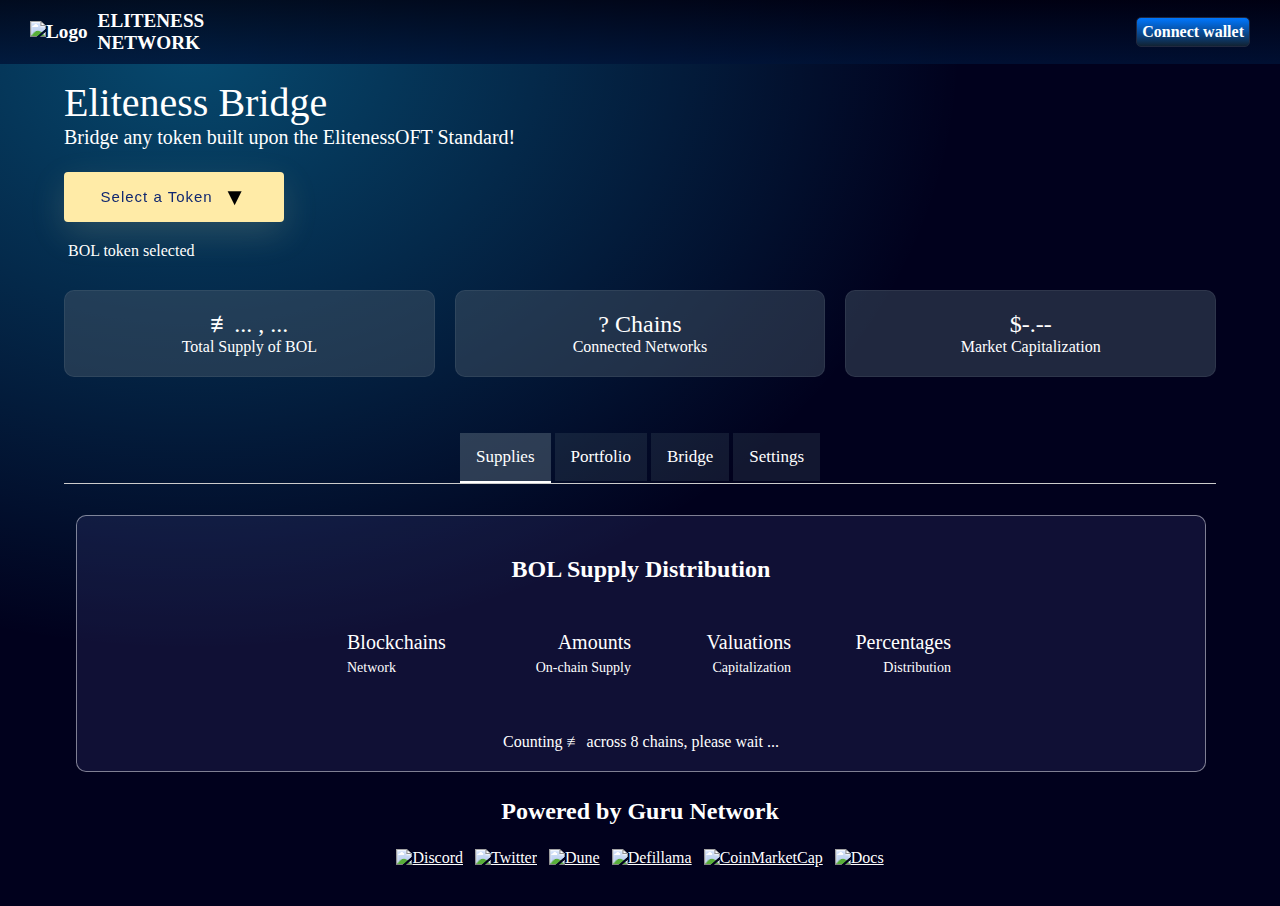
==== docs/bol.html @ 093d6b9d "add bera n frens" ====
<!doctype html>
<html lang="en">
<head>
    <meta charset="UTF-8">
    <meta name="viewport" content="width=device-width, initial-scale=1">
	<title>Bridge BOL - Cross-chain Eliteness Network Token Bridge & Analytics</title>
	<meta name="description" content="Turbocharge your DeFi experience by tapping into the Earnings Flywheel with Guru Network DAO! - Eliteness.Network">
	<meta name="keywords" content="Guru Network, Decentralized Finance, Fantom, ELITE, 1337, defi, farming, FTM1337">
    <link rel="shortcut icon" href="https://ftm.guru/icons/eliteness.png">
    <link rel="stylesheet" href="index.css"/>
    <link rel="stylesheet" href="assets/dropdown.css"/>
</head>
<body>

    <div id="note" class="overlay">
        <div class="popup">
            <a class="close" href="#">&times;</a>
            <div class="content" id="content1">
                Welcome!
            </div>
        </div>
    </div>

    <div class="topnav">
        <div class="topnav-left">
            <a href="https://eliteness.network/elma">
                <img src="https://ftm.guru/icons/eliteness.png" alt="Logo" height="48px">
            </a>
            <a href="https://eliteness.network">ELITENESS<br>NETWORK</a>
        </div>
        <div class="topnav-right">
            <p id="p_cw">
                <span id="cw" onclick="cw()"><button id="cw_og" class="submit equal-gradient">Connect wallet</button></span>
            </p>
        </div>
    </div>

    <div id="main-area">
        <div class="headline">
            <div class="headline-keyword">Eliteness Bridge</div>
			<div>Bridge any token built upon the ElitenessOFT Standard!</div>
			<br>
			<div style="display:grid;grid-template-columns:auto auto; display:none">
				<img src="back.svg" style="width: 32px;">
				<div id="headline-props" style="text-align: right;font-family: bold;">ELMA Pool</div>
			</div>


  			<div class="divdropdown">
	  			<input class="dropdown" type="checkbox" id="dropdown" name="dropdown"/>
	  			<label class="for-dropdown" for="dropdown">Select a Token<span class="uil uil-arrow-down"></span></label>

  				<div class="section-dropdown">
  					<div class="dropdown-lvl-1">
  						<a href="./elite">ELITE<span class="uil uil-arrow-right"></span></a>
					</div>

					<!--<div class="dropdown-lvl-1">
	  					<input class="dropdown-sub" type="checkbox" id="dropdown-sub" name="dropdown-sub"/>
		  				<a>
		  					<label class="for-dropdown-sub" for="dropdown-sub" style="width: 100%;">MCLB</label>
			  				<span class="uil uil-arrow-down"></span>
		  				</a>
	  					<div class="section-dropdown-sub">
	  						<a href="./mclb">New MCLB<span class="uil uil-arrow-right"></span></a>
	  						<a href="#">Old MCLB<span class="uil uil-arrow-right"></span></a>
	  					</div>
					</div>-->

					<div class="dropdown-lvl-1">
  						<a href="./mclb">MCLB<span class="uil uil-arrow-right"></span></a>
					</div>

					<div class="dropdown-lvl-1">
  						<a href="./bol">BOL<span class="uil uil-arrow-right"></span></a>
					</div>

					<div class="dropdown-lvl-1">
  						<a href="./fiery">FIERY<span class="uil uil-arrow-right"></span></a>
					</div>

					<div class="dropdown-lvl-1">
  						<a href="./fmulti">fMULTI<span class="uil uil-arrow-right"></span></a>
					</div>

  				</div>
  			</div>


        </div>
        <div class="page-heading">
            <img src="https://cdn.jsdelivr.net/gh/unified-defi/equalizer-tokens@latest/sonic/tokens/128x128/0x38628cb4cc74cbdfb6ddd877b17c1f60fcae7c2c.png" alt="">
            BOL token selected
        </div>

        <div class="topstats">
            <div class="topstat">
                <div id="topstats-totsup"><b>≢</b>... , ...</div>
                <div>Total Supply of BOL </div>
            </div>
            <div class="topstat">
                <div id="topstats-chaincount">? Chains</div>
                <div>Connected Networks</div>
            </div>
            <div class="topstat">
                <div id="topstats-fdv">$-.--</div>
                <div>Market Capitalization</div>
            </div>
        </div>

		<br><br>

        <!-- Tab Navigation -->
        <div class="tab">
            <button class="tablinks" onclick="openTab(event, 'Supplies')" id="tablinks_Supplies">Supplies</button>
            <button class="tablinks" onclick="openTab(event, 'Portfolio')" id="tablinks_Portfolio">Portfolio</button>
            <button class="tablinks" onclick="openTab(event, 'Bridge')" id="tablinks_Bridge">Bridge</button>
            <button class="tablinks" onclick="openTab(event, 'Settings')" id="tablinks_Settings">Settings</button>
        </div>


        <!-- Tab content -->
        <div id="Supplies" class="tabcontent">
            <div class="c2a c2a90" align="center" style="margin:auto">
                <h2>BOL Supply Distribution</h2>
                <br>
        		<div class="c2a90-table" id="supplies-table" align="center" style="display:grid;">
        			<div style="font-family:italic">Counting ≢ across 10 chains, please wait ...</div>
        		</div>
            </div>
        </div>

        <!-- Tab content -->
        <div id="Portfolio" class="tabcontent">
            <div class="c2a c2a90" align="center" style="margin:auto">
				<h2>Your BOL Portfolio</h2>
                <br>
        		<div class="c2a90-table" id="portfolio-table" align="center" style="display:grid;">
        			<div style="font-family:italic">Loading RPC settings across 10 chains, please wait ...</div>
        		</div>
            </div>
        </div>

        <!-- Tab content -->
        <div id="Bridge" class="tabcontent">
            <div class="c2a c2a90" align="center" style="margin:auto">
				<h2>Bridge BOL Across Chains</h2>
                <div id="bridge-curnet-bal"></div>
                <br>
        		<div class="c2a90-table" id="bridge-table" align="center" style="display:grid;">
        			<div style="font-family:italic">Counting your ≢ balances across 10 chains, please wait ...</div>
        		</div>
            </div>
        </div>

        <!-- Tab content -->
        <div id="Settings" class="tabcontent">
            <div class="c2a c2a90" align="center" style="margin:auto">
				<h2>Manage Dapp Settings</h2>
				<div style="margin:auto;font-family: light_italic;font-size: 0.9em;">
					Here you can edit the RPC providers used for fetching public data. Sometime some public RPC providers may face downtime during periods of heavy usage. Here you can provide your own curstom RPC URL for such chains. These settings are shared in your browser session cache locally on your device. A hard refresh or closing the browser will reset them back to default.
				</div>
                <br>
                <br>
        		<div class="c2a90-table" id="settings-table" align="center" style="display:grid;">
        			<div style="font-family:italic">Counting your ≢ balances across 10 chains, please wait ...</div>
        		</div>
            </div>
        </div>




        <footer>
        	<h2>Powered by Guru Network</h2>
        	<div class="social">
            	<a target="_blank" href="https://discord.gg/QpyfMarNrV"><img src="https://ftm.guru/icons/discord.svg" alt="Discord"></a>
            	<a target="_blank" href="https://twitter.com/FTM1337"><img src="https://ftm.guru/icons/twitter.svg" alt="Twitter"></a>
            	<a target="_blank" href="https://dune.com/eliteness"><img src="https://ftm.guru/icons/dune.svg" alt="Dune"></a>
            	<a target="_blank" href="https://defillama.com/protocol/guru-network-dao"><img src="https://ftm.guru/icons/defillama.svg" alt="Defillama"></a>
            	<a target="_blank" href="https://coinmarketcap.com/currencies/elite-1337"><img src="https://ftm.guru/icons/cmc.svg" alt="CoinMarketCap"></a>
            	<a target="_blank" href="https://ftm.guru/docs"><img src="https://ftm.guru/icons/docs.svg" alt="Docs"></a>
        	</div>
		</footer>

    </div>

    <!-- Ignore Below Block : Dev Logs. DONT REMOVE! -->
    <div style="display:none">
        <span id="cw_m"></span>
        <div id="connect">
            Please connect your web3 wallet.
            <button onclick="cw()" id="btn-connect">Connect</button>
        </div>
        <div id="switch">
            <b id="btn-switch" onclick="cw()">
                <span id="cw"></span>
            </b>
            <div>Balance: <b id="usb-mtv">?</b> USDC</div>
            <span>Wallet at Fantom Opera. <a href="index.html" style="color:aqua;">Change?</a></span>
        </div>

		<div id="theme-light-dark" style="display:none">
		<input class="dark-light" type="checkbox" id="dark-light" name="dark-light"/>
  			<label for="dark-light"></label>
  			<div class="light-back"></div>
		</div>

    </div>
    <!-- Ignore Above Block : Dev Logs. DONT REMOVE! -->

    <script src="https://ftm.guru/ethers-5.2.umd.min.js"></script>
    <script src="index.js"></script>
    <script>
	const SAFE_ADDR = "0x0000000000000000000000000000000000001234";
    LOGOS = "https://cdn.jsdelivr.net/gh/unified-defi/equalizer-tokens@latest/sonic/tokens/128x128/";

	LZE_id = {
		'fantom-testnet' : 10112,
		'bsc-testnet' : 10102,

		"arbitrum-mainnet": 110,
		"bsc-mainnet": 102,
		"base-mainnet": 184,
		"blast-mainnet": 243,
		"sonic-mainnet": 332,
		"fantom-mainnet": 112,
		"avalanche-mainnet": 106,
  		"polygon-mainnet": 109,
		"optimism-mainnet": 111,
		"ethereum-mainnet": 101,
		"berachain-mainnet": 362,
		"linea-mainnet": 183,
		"mantle-mainnet": 181
	}


	TOKEN_LOGO="https://cdn.jsdelivr.net/gh/unified-defi/equalizer-tokens@latest/sonic/tokens/128x128/0x38628cb4cc74cbdfb6ddd877b17c1f60fcae7c2c.png";

	TOKEN_PRICE_CHAIN="sonic-mainnet"
	TOKEN_PRICE_TVLGURU="0x2696f94f11dfF0d77875E2652FCdB537274B9CE7"
	TOKEN_PRICE_LP="0x7432D8e46D1e72f7Af15247B36909E3eb6319931"

     CHAINS = {
     	"sonic-mainnet": {
            url: "https://rpc.soniclabs.com/",
            chainId: 146,
            chainLogo: "https://ftm.guru/icons/sonic.png",
            gasName: "S",
            explorer: "https://sonicscan.org",
            lzid: 332,
        	oft: "0x38628cb4cc74cbdfb6ddd877b17c1f60fcae7c2c",
        },
        "blast-mainnet": {
            url: "https://rpc.ankr.com/blast",
            chainId: 81457,
            chainLogo: "https://ftm.guru/icons/blast.svg",
            gasName: "ETH",
            explorer: "https://routescan.io",
            lzid: 243,
        	oft: "0x38628cb4cc74cbdfb6ddd877b17c1f60fcae7c2c",
        },
        "bsc-mainnet": {
            url: "https://binance.llamarpc.com",//"https://rpc.ankr.com/bsc",
            chainId: 56,
            chainLogo: "https://ftm.guru/icons/bnb.svg",
            gasName: "BNB",
            explorer: "https://bscscan.com",
            lzid: 102,
        	oft: "0x38628cb4cc74cbdfb6ddd877b17c1f60fcae7c2c",
        },
		"fantom-mainnet":{
			url: "https://rpcapi.fantom.network",//"https://rpc.ankr.com/fantom",
            chainId: 250,
            chainLogo: "https://ftm.guru/icons/ftm.svg",
            gasName: "FTM",
            explorer: "https://ftmscan.com",
            lzid: 112,
        	oft: "0x38628cb4cc74cbdfb6ddd877b17c1f60fcae7c2c",
		},
		"arbitrum-mainnet":{
			url: "https://arbitrum.llamarpc.com",
            chainId: 42161,
            chainLogo: "https://ftm.guru/icons/arb1.svg",
            gasName: "ETH",
            explorer: "https://arbiscan.io",
            lzid: 110,
        	oft: "0x38628cb4cc74cbdfb6ddd877b17c1f60fcae7c2c",
		},
		"base-mainnet":{
			url: "https://developer-access-mainnet.base.org",
            chainId: 8453,
            chainLogo: "https://ftm.guru/icons/base.svg",
            gasName: "ETH",
            explorer: "https://basescan.org",
            lzid: 184,
        	oft: "0x38628cb4cc74cbdfb6ddd877b17c1f60fcae7c2c",
		},
		"linea-mainnet":{
			url: "https://1rpc.io/linea",
        	chainId: 59114,
        	chainLogo: "https://ftm.guru/icons/linea.png",
        	gasName: "ETH",
        	explorer: "https://lineascan.build",
        	lzid: 183,
        	oft: "0x38628cb4cc74cbdfb6ddd877b17c1f60fcae7c2c",
		},/*
		"mantle-mainnet":{
			url: "https://1rpc.io/mantle",
        	chainId: 5000,
        	chainLogo: "https://ftm.guru/icons/mantle.png",
        	gasName: "ETH",
        	explorer: "https://mantlescan.xyz",
        	lzid: 181,
        	oft: "0x38628cb4cc74cbdfb6ddd877b17c1f60fcae7c2c",
		},*/
		"berachain-mainnet":{
			url: "https://rpc.berachain.com",
        	chainId: 80094,
        	chainLogo: "https://ftm.guru/icons/bera.svg",
        	gasName: "BERA",
        	explorer: "https://berascan.com",
        	lzid: 362,
        	oft: "0x38628cb4cc74cbdfb6ddd877b17c1f60fcae7c2c",
		},
	}


    </script>
</body>
</html>
---- docs/index.css ----
@font-face{font-family:bold;src: url(https://eliteness.network/fonts/neue-haas-grotesk/NeueHaasDisplayBold.ttf);}
@font-face{ font-family:italic;src: url(https://eliteness.network/fonts/neue-haas-grotesk/NeueHaasDisplayRomanItalic.ttf);}
@font-face{ font-family:light;src: url(https://eliteness.network/fonts/neue-haas-grotesk/NeueHaasDisplayLight.ttf);}
@font-face{ font-family:light_italic;src: url(https://eliteness.network/fonts/neue-haas-grotesk/NeueHaasDisplayLightItalic.ttf);}
@font-face{ font-family:regular;src: url(https://eliteness.network/fonts/neue-haas-grotesk/NeueHaasDisplayRoman.ttf);}
@font-face{ font-family:carving-regular;src: url(https://eliteness.network/fonts/Carving/Regular.otf);}
@font-face{ font-family:carving-bold;src: url(https://eliteness.network/fonts/Carving/Black.otf);}
@font-face{ font-family:carving-light;src: url(https://eliteness.network/fonts/Carving/Light.otf);}
*{
	font-family:regular;
	scroll-behavior: smooth !important;
	color: white;
	transition: 0.25s ease-in;
}
.equal-gradient {
	background: -webkit-linear-gradient(top, #07f, #123) !important;
	border:none;
}

.equal-gradient-white {
	background: -webkit-linear-gradient(135deg, #07f, #7ea) !important;
	color: black !important;
}
.hhr{
  border:none;
  background: -webkit-linear-gradient(0deg, #0564d7, #28edec);
  background: -moz-linear-gradient(0deg, #0564d7 0, #28edec 100%);
  background: linear-gradient(90eg, #0564d7, #28edec);
  height: 2px;
  width:
}
/* index.css */

.search-btn{
	background: none;
    border: none;
	cursor: pointer;
}

/* Tabbed content */
.tab {
    overflow: hidden;
    border-bottom: 1px solid #ccc;
	text-align: center;
}

.tab button {
    background-color: #4564;
    border: none;
    outline: none;
    cursor: pointer;
    padding: 14px 16px;
    transition: 0.3s;
    font-size: 17px;
    color: white;
}

.tab button:hover {
    background-color: #4567;
    color: #3ff;
    font-weight: bolder;
}

.tab button.active {
    background-color: #5678;
    color: #fff;
    border-bottom: 2px solid;
    font-family: bold;
}

.tabcontent {
    display: none;
    padding: 6px 12px;
    border-top: none;
	margin-top:25px;
}

body {
    margin: 0;
    font-family: 'Arial', sans-serif;
    background: linear-gradient(45deg, black, #0007), radial-gradient(at 15% 5%, rgba(16, 201, 255, 0.36) 0, transparent 50%);
    background-color: #01011d;
    background-image: radial-gradient(at 15% 5%, rgba(16, 201, 255, .36) 0, transparent 50%);
    background-attachment: fixed;
    background-position: cover;
    transition: 0.5s ease-in;
}
footer{
	text-align: center;
	margin-top:
}

.overlay {
    position: fixed;
    top: 0;
    bottom: 0;
    left: 0;
    right: 0;
    background: rgba(0, 0, 0, 0.7);
    visibility: hidden;
    opacity: 0;
    transition: opacity 250ms;
    overflow-y: auto;
    z-index: 1;
}

.overlay:target {
    visibility: visible;
    opacity: 1;
}

#cw_og{
	border: 1px solid #20283f;
    padding: 5px;
    border-radius: 5px;
}

.in-box{
	background-color:#012;
	border:none;
	color:white;
	padding:5px 10px;
}

.popup {
    margin: 70px auto;
    padding: 20px;
    background: #00234e;
    color: #fff;
    border-radius: 20px;
    width: 90%;
    max-width: 500px;
    position: relative;
    transition: all 0.3s ease-in-out;
}

.popup .close {
    position: absolute;
    top: 10px;
    right: 20px;
    font-size: 30px;
    font-weight: bold;
    color: #789;
    text-decoration: none;
}

.popup .close:hover {
    color: #fff;
    cursor: pointer;
}

.popup .content {
    max-height: 30%;
    overflow: auto;
}
.content a {
    color: aqua;
}

.content h3 {
  margin: auto;
}
.content img {
	width: 24px;
	height: 24px;
	vertical-align: middle;
}

.topnav {
    display: flex;
    justify-content: space-between;
    align-items: center;
    padding: 10px 30px;
    background: linear-gradient(to bottom, rgba(0, 0, 16, 0.8), rgba(0, 19, 55, 0.8));
}

.topnav a {
    color: white;
    text-decoration: none;
    font-size: 1.2em;
    font-family: italic;
    font-weight: bold;
}

.topnav-left {
    display: flex;
    align-items: center;
}

.topnav-left img {
    margin-right: 10px;
}

.topnav-right p {
    margin: 0;
}

.subnav {
    display: none;
    text-align: center;
    background: linear-gradient(183.56deg, #28edec, #0564d7);
    padding: 6px;
    border-radius: 10px;
    margin: 10px 0;
}

.subnav-link a {
    color: white;
    text-decoration: none;
    margin: 0 10px;
}

#main-area {
    padding: 15px;
    max-width: 90%;
    margin: auto auto;
}

.headline {
    font-size: 1.25em;
	margin-bottom:20px;
}

.headline-keyword {
    font-size: 2em;
    font-family: bold;
}

.headline-props {
    font-family:bold;
}

.headline-props img,
#headline-props img {
    width: 24px;
    vertical-align: bottom;
}

.page-heading {
    font-size: 1em;
    margin-bottom: 20px;
}

.page-heading img {
    height: 20px;
    vertical-align: middle;
}

.page-heading a {
    text-decoration: dotted underline 1px aquamarine;
    font-weight: lighter;
}

.topstats {
    display: flex;
    flex-wrap: wrap;
    justify-content: space-around;
    margin: 0 -10px 10px;
}

.topstat {
    background: #4567;
    padding: 20px;
    border: 1px solid #fff1;
    border-radius: 10px;
    margin: 10px;
    flex: 1;
    min-width: 200px;
    text-align: center;
}

.topstat div:first-child {
    font-family: bold;
    font-size: 1.5em;
}

.topstat div:last-child {
    font-family: regular;
    font-size: 1em;
}

#topstat-apr-native-div {
	display: none;
}

.c2a {
	/*! max-width:500px; */
	margin:auto auto;
    background: rgba(63, 63, 127, 0.25);
    padding: 20px;
    border: 1px solid #fff7;
    border-radius: 10px;
    margin-bottom: 20px;
    text-align: center;
}

.form-item-container{
	max-width:80%;
	margin: auto auto;
}

.c2a input, .c2a button, .c2abtn {
    margin: 10px 0;
    padding: 10px;
    border: none;
    border-radius: 8px;
	background-color:#4567;
	color:white;
	width:100%;
    text-align: center;
}

.c2a button, .c2abtn {
    background: linear-gradient(to top, #07f, #123);
    color: white;
    cursor: pointer;
    transition: box-shadow 0.3s ease-in-out;
    max-width:300px;
}

.c2a button:hover, .c2abtn:hover {
    box-shadow: 0 0 10px #0ff;
}

.c2a90 {
	width: calc(100% - 40px) !important;
    overflow: auto;
}

.c2a90-row {
	display: grid;
	grid-template-columns: 40px 100px repeat(3, 160px);
	grid-gap-columns:5px;
    max-width: -moz-max-content;
    margin: 10px auto;
	padding: 0 15px;
	border-radius: 5px;
	align-content: ;
}

.c2a90-row-port {
	grid-template-columns: 40px 220px repeat(7, 130px);
}
.c2a90-row:hover{
	cursor: pointer;
	box-shadow: 0px 0px 5px 5px #0ff7;
	background: #0ff4;
}

.c2a90-table .c2a90-row:first-child:hover {
    background: inherit;
    box-shadow: inherit;
    cursor: inherit;
}

.c2a90-row img, .curchain-icon {
	width: 28px;
	height: 28px;
	vertical-align: middle;
}

.c2a90-row .drawPie {
	width: 20px;
	vertical-align: middle;
}

.c2a90-table .c2a90-row:first-child div{
    font-size: 1.25em;
    font-family: bold !important;
    margin-bottom:10px;
}


.c2a90-row div {
    text-align: right;
}

.c2a90-row div:nth-child(2) {
    text-align: left;
}

.c2a90-table .c2a90-row .c2a90-row-item {
  position: relative;
  margin: auto 0px;
  text-align: right;
}

.c2a90-table .c2a90-row .c2a90-row-item:nth-child(1),
.c2a90-table .c2a90-row .c2a90-row-item:nth-child(2) {
  position: relative;
  margin: auto auto auto 10px;
}

.c2a90-table .c2a90-row:first-child div:nth-child(2) {
    margin-left: -24px;
}

#mainstage .c2a90-row div:nth-child(4),
#mainstage .c2a90-row div:nth-child(5),
#portfolio .c2a90-row div:nth-child(6) *,
#portfolio .c2a90-row div:nth-child(7) *,
#portfolio .c2a90-row div:nth-child(8) *,
#portfolio .c2a90-row div:nth-child(9) * {
	text-shadow: 0px 0px 20px #f0f;
	font-family: bold;
}

.c2a90-table .c2a90-row:first-child .c2a90-row-byline {
    font-family:  !important;
    font-size: 0.7em !important;
}
#settings-table .c2a90-row {
  grid-template-columns: 40px 100px 200px 260px 160px; margin: auto;
}
#settings-table .c2a90-row .c2a90-row-item {
  padding: 0px 10px;
}

.main-amt {
    font-family: bold;
}

.port-amt {
    font-family: light_italic;
    font-size: 0.8em;
    color: #ddd;
}

.c2a90-row.c2a90-row-total {
  margin-top: 20px;
}
.c2a90-row-total div {
    font-family: bold;
}

.port-amt img {
    width:  16px;
	height: 16px;
}

#portfolio .c2a90-row-port button {
    position: relative;
    z-index:2;
}

#Bridge .c2a90-row {
	grid-template-columns: 40px 100px 160px 240px 160px;
    margin: -10px auto;
}

#Bridge .c2a90-row-item:nth-child(1), #Bridge .c2a90-row-item:nth-child(2), #Bridge .c2a90-row-item:nth-child(4) {
  margin: 10px 0 0;
  padding: 10px;
}

#Bridge .c2a90-table .c2a90-row .c2a90-row-item {
    margin: auto 0px !important;
}
#Bridge .c2a90-row div:nth-child(3),
#Bridge .c2a90-row div:nth-child(4),
#Bridge .c2a90-row-item:nth-child(4) input {
    text-align: right;
}

.collection, .explorer {
    margin-bottom: 20px;
}

.collection .h-left, .explorer .h-left {
    margin-bottom: 20px;
}

.collection .h-left div{
}
.collection .h-left div h3{
	border-bottom:2px solid white;
}

.collection .coll {
    display: flex;
    flex-wrap: wrap;
    justify-content: space-around;
}

.collection .coll div {
    background: rgba(0, 0, 0, 0.5);
    padding: 20px;
    border-radius: 10px;
    margin: auto;
    flex: 1;
    min-width: 200px;
    text-align: center;
    max-width: 300px;
    height: 100px;
    border: 10px solid;
}

.collection .coll div span {
    background: linear-gradient(to left, #035cd6, #2cfbee);
    -webkit-background-clip: text;
    -webkit-text-fill-color: transparent;
    font-size: 4em;
}

.collection .coll div:hover {
    box-shadow: 0 0 10px #7ff;
    cursor: pointer;
    background: #012;
    /*! color: black; */
}

.social {
    text-align: center;
    margin: 20px 0;
}

.social a img {
    height: 24px;
    margin: 4px;
}


button.submit, .c2abtn.submit {
	padding: 10px 30px;
	border-radius: 30px;
	font-weight: bold;
	color: white;
	width: 100%;
	margin: 5px auto ;
	padding: 6px;
	font-size: 0.75em;
}
button.submit:hover, .c2abtn.submit:hover{
	box-shadow: 0px 2px 2px #0ff
}
button.submit:active, .c2abtn.submit:active{
	position: relative;
	top:2px;
}
.grayed, button:disabled, .c2abtn:disabled {
	color:#fff;
	background:linear-gradient(#777,#111) !important;
}

button:disabled, .c2abtn:disabled {
    cursor: not-allowed;
    color: #fffa;
}

#spotlight {
    display: grid;
    grid-template-columns: auto;
}

#spotlight input {
    width: 90%;
    max-width: 500px;
}

.hint, .hint * {
	font-family:italic;
	text-decoration:none; /*1px dashed underline;*/
	font-size:0.9em;
	color: #aaa;
    cursor: context-menu;
}

.hint a {
    color: aqua;
    cursor: pointer;
}

#spotlight table tbody td:nth-of-type(2n) {
    text-align: left;
}

.faq {
    margin: 10px
}
.faq-title,.faq h2 {
    font-family: carving-bold;
    margin-top: 20px;
}
.faq-detail {
    font-family: carving-light;
    font-size: 0.9em;
}

.dropdown {
    position: relative;
    display: inline-block;
}

.dropdown-content {
    display: none;
    position: absolute;
    background-color: #f9f9f9;
    min-width: 300px;
    box-shadow: 0px 8px 16px 0px rgba(0,0,0,0.2);
    z-index: 1;
    border-radius: 8px;
}

.dropdown-content .dropdown-item {
    display: flex;
    align-items: center;
    padding: 10px;
    color: black;
    text-decoration: none;
}

.dropdown-content .dropdown-item:hover {
    background-color: rgba(16, 201, 255, 0.1);
}

.icon {
    width: 24px; /* Adjust size as needed */
    height: 24px; /* Adjust size as needed */
    margin-right: 10px;
}

.show {
    display: block;
}

@media (max-width: 700px) {
    .topstats {
        flex-direction: column;
    }

    .collection .coll {
        flex-direction: column;
    }

    .collection .coll div {
        ;
    }

}


@media (min-width: 700px) {
    .popup {
        width: 90%;
    }

	button.submit, .c2abtn.submit {
		margin: 5px auto;
		padding: 10px;
		font-size: 1em;
	}

	.c2a, .c2a button, .c2abtn.submit {
		width: 60%;
	}

	#spotlight {
    	display: grid;
    	grid-template-columns: 50% 50%;
	}
}
---- docs/assets/dropdown.css ----
.divdropdown {
  position: relative;
  max-width: 100%;
  text-align: center;
  z-index: 0;
  width: 220px;
  display: -ms-flexbox;
  display: flex;
  -ms-flex-wrap: wrap;
  flex-wrap: wrap;
  -ms-flex-pack: center;
}
[type="checkbox"]:checked,
[type="checkbox"]:not(:checked){
  position: absolute;
  left: -9999px;
  opacity: 0;
  pointer-events: none;
}
.dark-light:checked + label,
.dark-light:not(:checked) + label{
  position: fixed;
  top: 40px;
  right: 40px;
  z-index: 20000;
  display: block;
  border-radius: 50%;
  width: 46px;
  height: 46px;
  cursor: pointer;
  transition: all 200ms linear;
  box-shadow: 0 0 25px rgba(255,235,167,.45);
}
.dark-light:checked + label{
  transform: rotate(360deg);
}
.dark-light:checked + label:after,
.dark-light:not(:checked) + label:after{
  position: absolute;
  content: '';
  top: 1px;
  left: 1px;
  overflow: hidden;
  z-index: 1;
  display: block;
  border-radius: 50%;
  width: 44px;
  height: 44px;
  background-color: #102770;
/*   background-image: url('https://assets.codepen.io/1462889/moon.svg'); */
  background-size: 20px 20px;
  background-repeat: no-repeat;
  background-position: center;
  transition: all 200ms linear;
  opacity: 0;
}
.dark-light:checked + label:after {
  opacity: 1;
}
.dark-light:checked + label:before,
.dark-light:not(:checked) + label:before{
  position: absolute;
  content: '';
  top: 0;
  left: 0;
  overflow: hidden;
  z-index: 1;
  display: block;
  border-radius: 50%;
  width: 46px;
  height: 46px;
  background-color: #48dbfb;
/*   background-image: url('https://assets.codepen.io/1462889/sun.svg'); */
  background-size: 25px 25px;
  background-repeat: no-repeat;
  background-position: center;
  transition: all 200ms linear;
}
.dark-light:checked + label:before{
  background-color: #000;
}
.light-back{
  position: fixed;
  top: 0;
  left: 0;
  z-index: 1;
  background-color: #fff;
  overflow: hidden;
/*   background-image: url('https://s3-us-west-2.amazonaws.com/s.cdpn.io/1462889/pat-back.svg'); */
  background-position: center;
  background-repeat: repeat;
  background-size: 4%;
  height: 100%;
  width: 100%;
  transition: all 200ms linear;
  opacity: 0;
}
.dark-light:checked ~ .light-back{
  opacity: 1;
}
.dropdown:checked + label,
.dropdown:not(:checked) + label{
  position: relative;
  font-family: 'Roboto', sans-serif;
  font-weight: 500;
  font-size: 15px;
  line-height: 2;
  height: 50px;
  transition: all 200ms linear;
  border-radius: 4px;
  width: 220px;
  letter-spacing: 1px;
  display: -webkit-inline-flex;
  display: -ms-inline-flexbox;
  display: inline-flex;
  -webkit-align-items: center;
  -moz-align-items: center;
  -ms-align-items: center;
  align-items: center;
  -webkit-justify-content: center;
  -moz-justify-content: center;
  -ms-justify-content: center;
  justify-content: center;
  -ms-flex-pack: center;
  text-align: center;
  border: none;
  background-color: #ffeba7;
  cursor: pointer;
  color: #102770;
  box-shadow: 0 12px 35px 0 rgba(255,235,167,.15);
}
.for-dropdown .uil{
  color: black;
}
.divdropdown a:hover .uil,
.divdropdown a:hover label.for-dropdown-sub {
  color: #000;
}
.dark-light:checked ~ .divdropdown .for-dropdown{
  background-color: #102770;
  color: #ffeba7;
  box-shadow: 0 12px 35px 0 rgba(16,39,112,.25);
}
.dropdown:checked + label:before,
.dropdown:not(:checked) + label:before{
  position: fixed;
  top: 0;
  left: 0;
  content: '';
  width: 100%;
  height: 100%;
  z-index: -1;
  cursor: auto;
  pointer-events: none;
}
.dropdown:checked + label:before{
  pointer-events: auto;
}
.dropdown:not(:checked) + label .uil {
  font-size: 24px;
  margin-left: 10px;
  transition: transform 200ms linear;
}
.dropdown:checked + label .uil {
  transform: rotate(180deg);
  font-size: 24px;
  margin-left: 10px;
  transition: transform 200ms linear;
}
.section-dropdown {
  position: absolute;
  padding: 5px;
  background-color: #111;
  top: 70px;
  left: 0;
  width: 100%;
  border-radius: 4px;
  display: block;
  box-shadow: 0 14px 35px 0 rgba(9,9,12,0.4);
  z-index: 2;
  opacity: 0;
  pointer-events: none;
  transform: translateY(20px);
  transition: all 200ms linear;
  border: 2px dashed #ffebf77f
}
.dark-light:checked ~ .divdropdown .section-dropdown {
  background-color: #fff;
  box-shadow: 0 14px 35px 0 rgba(9,9,12,0.15);
}
.dropdown:checked ~ .section-dropdown{
  opacity: 1;
  pointer-events: auto;
  transform: translateY(0);
}
.section-dropdown:before {
  position: absolute;
  top: -20px;
  left: 0;
  width: 100%;
  height: 20px;
  content: '';
  display: block;
  z-index: 1;
}
.section-dropdown:after {
  position: absolute;
  top: -7px;
  left: 30px;
  width: 0;
  height: 0;
  border-left: 8px solid transparent;
  border-right: 8px solid transparent;
  border-bottom: 8px solid #111;
  content: '';
  display: block;
  z-index: 2;
  transition: all 200ms linear;
}
.dark-light:checked ~ .divdropdown .section-dropdown:after {
  border-bottom: 8px solid #fff;
}

.divdropdown a {
  position: relative;
  color: #fff;
  transition: all 200ms linear;
  font-family: 'Roboto', sans-serif;
  font-weight: 500;
  font-size: 15px;
  border-radius: 2px;
  padding: 5px 0;
  padding-left: 20px;
  padding-right: 15px;
  margin: 2px 0;
  text-align: left;
  text-decoration: none;
  display: -ms-flexbox;
  display: flex;
  -webkit-align-items: center;
  -moz-align-items: center;
  -ms-align-items: center;
  align-items: center;
  justify-content: space-between;
    -ms-flex-pack: distribute;
}
.dark-light:checked ~ .divdropdown .section-dropdown a {
  color: #102770;
}
.divdropdown a:hover {
  color: #102770;
  background-color: #ffeba7;
}
.dark-light:checked ~ .divdropdown .section-dropdown a:hover {
  color: #ffeba7;
  background-color: #102770;
}
.divdropdown a .uil {
  font-size: 22px;
}
.dropdown-sub:checked + label,
.dropdown-sub:not(:checked) + label{
  position: relative;
  color: #fff;
  transition: all 200ms linear;
  font-family: 'Roboto', sans-serif;
  font-weight: 500;
  font-size: 15px;
  border-radius: 2px;
  padding: 5px 0;
  padding-left: 20px;
  padding-right: 15px;
  text-align: left;
  text-decoration: none;
  display: -ms-flexbox;
  -webkit-align-items: center;
  -moz-align-items: center;
  -ms-align-items: center;
  align-items: center;
  justify-content: space-between;
    -ms-flex-pack: distribute;
    cursor: pointer;
}
.dropdown-sub:checked + label .uil,
.dropdown-sub:not(:checked) + label .uil{
  font-size: 22px;
}
.dropdown-sub:not(:checked) + label .uil {
  transition: transform 200ms linear;
}
.dropdown-sub:checked + label .uil {
  transform: rotate(135deg);
  transition: transform 200ms linear;
}
.dropdown-sub:checked + label:hover,
.dropdown-sub:not(:checked) + label:hover{
  color: #102770;
  background-color: #ffeba7;
}
.dark-light:checked ~ .divdropdown .section-dropdown .for-dropdown-sub{
  color: #102770;
}
.dark-light:checked ~ .divdropdown .section-dropdown .for-dropdown-sub:hover{
  color: #ffeba7;
  background-color: #102770;
}

.section-dropdown-sub {
  position: relative;
  display: block;
  width: 100%;
  pointer-events: none;
  opacity: 0;
  max-height: 0;
  padding-left: 10px;
  padding-right: 3px;
  overflow: hidden;
  transition: all 200ms linear;
}
.dropdown-sub:checked ~ .section-dropdown-sub{
  pointer-events: auto;
  opacity: 1;
  max-height: 999px;
}
.section-dropdown-sub a {
  font-size: 14px;
}
.section-dropdown-sub a .uil {
  font-size: 20px;
}
.dark-light:checked ~ .logo img{
  filter: brightness(10%);
}

@media screen and (max-width: 991px) {
  .dark-light:checked + label,
  .dark-light:not(:checked) + label{
    top: 20px;
    right: 20px;
  }
}

/* ◣◤◥◢   Right Arrow (▶) - U+25B6    Left Arrow (◀) - U+25C0    Up Arrow (▲) - U+25B2    Down Arrow (▼) - U+25BC*/
.uil-arrow-down::before { content: '▼'; }
.uil-arrow-up::before { content: '▲'; }
.uil-arrow-right::before { content: '▶'; }
.uil-arrow-left::before { content: '◀'; }
.uil-arrow-down-left::before { content: '◣'; }
.uil-arrow-down-right::before { content: '◢'; }
.uil-arrow-up-left::before { content: '◤'; }
.uil-arrow-up-right::before { content: '◥'; }
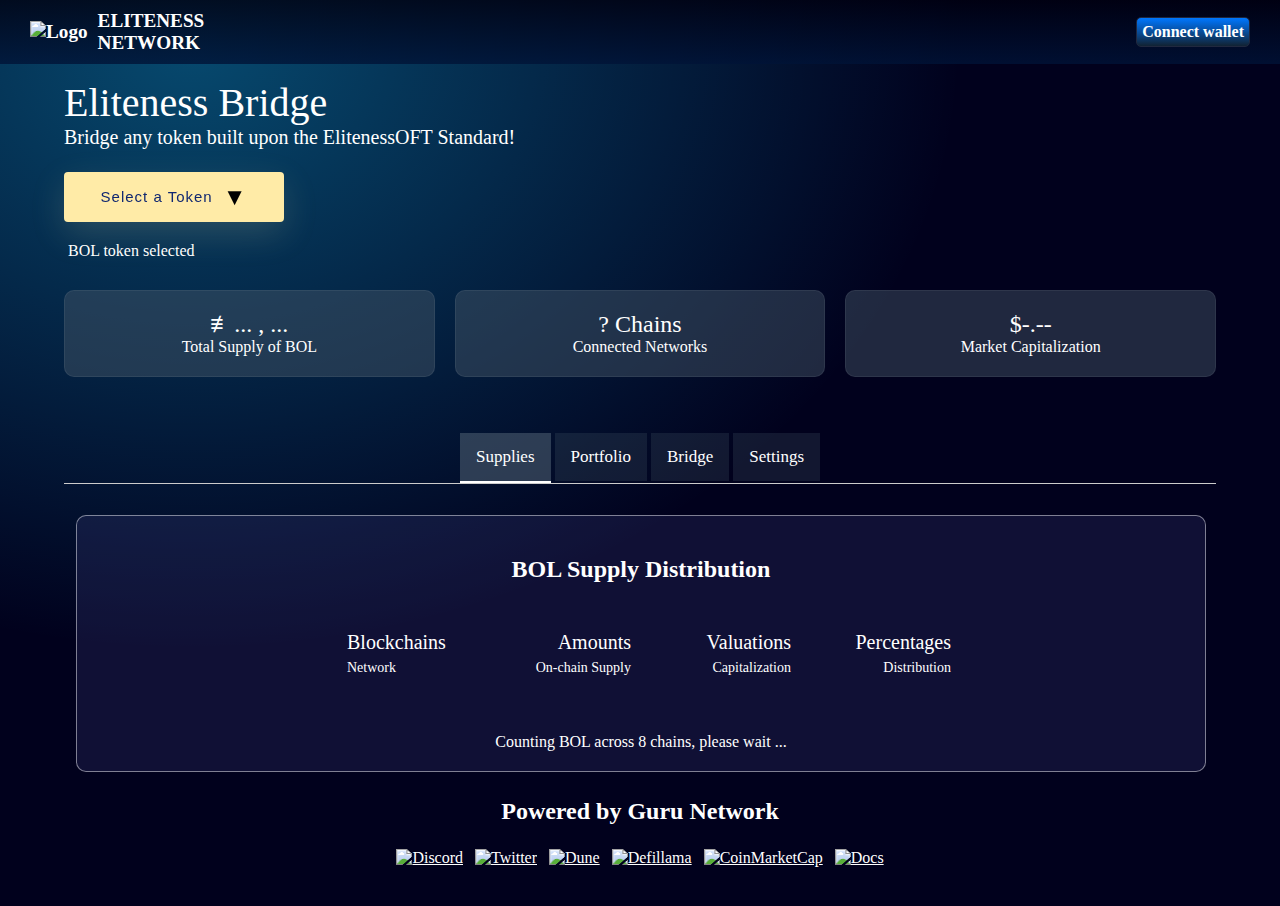
==== commit 4ba5cc82: "add bera n frens" ====
--- a/docs/bol.html
+++ b/docs/bol.html
@@ -146,7 +146,7 @@
             <div class="c2a c2a90" align="center" style="margin:auto">
 				<h2>Bridge BOL Across Chains</h2>
                 <div id="bridge-curnet-bal"></div>
-                <br>
+                <br><br><br><br>
         		<div class="c2a90-table" id="bridge-table" align="center" style="display:grid;">
         			<div style="font-family:italic">Counting your ≢ balances across 10 chains, please wait ...</div>
         		</div>
@@ -234,7 +234,7 @@
 		"mantle-mainnet": 181
 	}
 
-
+	TOKEN_NAME="BOL";
 	TOKEN_LOGO="https://cdn.jsdelivr.net/gh/unified-defi/equalizer-tokens@latest/sonic/tokens/128x128/0x38628cb4cc74cbdfb6ddd877b17c1f60fcae7c2c.png";
 
 	TOKEN_PRICE_CHAIN="sonic-mainnet"
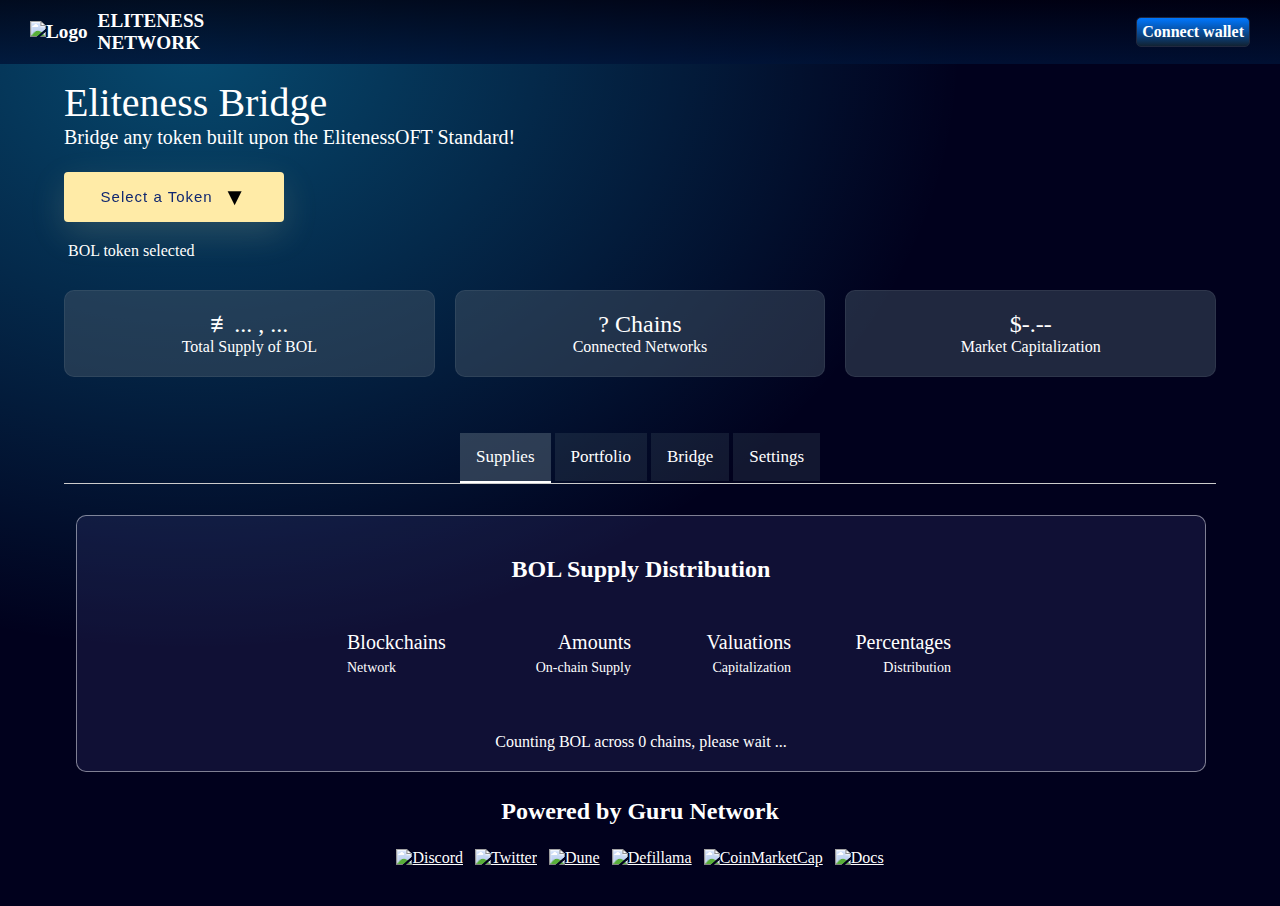
==== commit 6dd46688: "add bera n frens" ====
--- a/docs/bol.html
+++ b/docs/bol.html
@@ -215,25 +215,6 @@
 	const SAFE_ADDR = "0x0000000000000000000000000000000000001234";
     LOGOS = "https://cdn.jsdelivr.net/gh/unified-defi/equalizer-tokens@latest/sonic/tokens/128x128/";
 
-	LZE_id = {
-		'fantom-testnet' : 10112,
-		'bsc-testnet' : 10102,
-
-		"arbitrum-mainnet": 110,
-		"bsc-mainnet": 102,
-		"base-mainnet": 184,
-		"blast-mainnet": 243,
-		"sonic-mainnet": 332,
-		"fantom-mainnet": 112,
-		"avalanche-mainnet": 106,
-  		"polygon-mainnet": 109,
-		"optimism-mainnet": 111,
-		"ethereum-mainnet": 101,
-		"berachain-mainnet": 362,
-		"linea-mainnet": 183,
-		"mantle-mainnet": 181
-	}
-
 	TOKEN_NAME="BOL";
 	TOKEN_LOGO="https://cdn.jsdelivr.net/gh/unified-defi/equalizer-tokens@latest/sonic/tokens/128x128/0x38628cb4cc74cbdfb6ddd877b17c1f60fcae7c2c.png";
 
@@ -241,90 +222,37 @@
 	TOKEN_PRICE_TVLGURU="0x2696f94f11dfF0d77875E2652FCdB537274B9CE7"
 	TOKEN_PRICE_LP="0x7432D8e46D1e72f7Af15247B36909E3eb6319931"
 
-     CHAINS = {
-     	"sonic-mainnet": {
-            url: "https://rpc.soniclabs.com/",
-            chainId: 146,
-            chainLogo: "https://ftm.guru/icons/sonic.png",
-            gasName: "S",
-            explorer: "https://sonicscan.org",
-            lzid: 332,
-        	oft: "0x38628cb4cc74cbdfb6ddd877b17c1f60fcae7c2c",
-        },
-        "blast-mainnet": {
-            url: "https://rpc.ankr.com/blast",
-            chainId: 81457,
-            chainLogo: "https://ftm.guru/icons/blast.svg",
-            gasName: "ETH",
-            explorer: "https://routescan.io",
-            lzid: 243,
-        	oft: "0x38628cb4cc74cbdfb6ddd877b17c1f60fcae7c2c",
-        },
-        "bsc-mainnet": {
-            url: "https://binance.llamarpc.com",//"https://rpc.ankr.com/bsc",
-            chainId: 56,
-            chainLogo: "https://ftm.guru/icons/bnb.svg",
-            gasName: "BNB",
-            explorer: "https://bscscan.com",
-            lzid: 102,
-        	oft: "0x38628cb4cc74cbdfb6ddd877b17c1f60fcae7c2c",
-        },
-		"fantom-mainnet":{
-			url: "https://rpcapi.fantom.network",//"https://rpc.ankr.com/fantom",
-            chainId: 250,
-            chainLogo: "https://ftm.guru/icons/ftm.svg",
-            gasName: "FTM",
-            explorer: "https://ftmscan.com",
-            lzid: 112,
-        	oft: "0x38628cb4cc74cbdfb6ddd877b17c1f60fcae7c2c",
-		},
-		"arbitrum-mainnet":{
-			url: "https://arbitrum.llamarpc.com",
-            chainId: 42161,
-            chainLogo: "https://ftm.guru/icons/arb1.svg",
-            gasName: "ETH",
-            explorer: "https://arbiscan.io",
-            lzid: 110,
-        	oft: "0x38628cb4cc74cbdfb6ddd877b17c1f60fcae7c2c",
-		},
-		"base-mainnet":{
-			url: "https://developer-access-mainnet.base.org",
-            chainId: 8453,
-            chainLogo: "https://ftm.guru/icons/base.svg",
-            gasName: "ETH",
-            explorer: "https://basescan.org",
-            lzid: 184,
-        	oft: "0x38628cb4cc74cbdfb6ddd877b17c1f60fcae7c2c",
-		},
-		"linea-mainnet":{
-			url: "https://1rpc.io/linea",
-        	chainId: 59114,
-        	chainLogo: "https://ftm.guru/icons/linea.png",
-        	gasName: "ETH",
-        	explorer: "https://lineascan.build",
-        	lzid: 183,
-        	oft: "0x38628cb4cc74cbdfb6ddd877b17c1f60fcae7c2c",
-		},/*
-		"mantle-mainnet":{
-			url: "https://1rpc.io/mantle",
-        	chainId: 5000,
-        	chainLogo: "https://ftm.guru/icons/mantle.png",
-        	gasName: "ETH",
-        	explorer: "https://mantlescan.xyz",
-        	lzid: 181,
-        	oft: "0x38628cb4cc74cbdfb6ddd877b17c1f60fcae7c2c",
-		},*/
-		"berachain-mainnet":{
-			url: "https://rpc.berachain.com",
-        	chainId: 80094,
-        	chainLogo: "https://ftm.guru/icons/bera.svg",
-        	gasName: "BERA",
-        	explorer: "https://berascan.com",
-        	lzid: 362,
-        	oft: "0x38628cb4cc74cbdfb6ddd877b17c1f60fcae7c2c",
-		},
-	}
-
+    ACTIVE_CHAINS = [
+    	"sonic-mainnet",
+    	"blast-mainnet",
+    	"bsc-mainnet",
+    	"fantom-mainnet",
+    	"base-mainnet",
+    	"bera-mainnet",
+    	"linea-mainnet",
+    	"arbitrum-mainnet",
+    ];
+
+    CHAINS = {};
+	ACTIVE_CHAINS.forEach(key => {
+		if (Object.hasOwn(ALL_CHAINS, key)) {
+			CHAINS[key] = ALL_CHAINS[key];
+		}
+	});
+
+    OFTS = {
+    	"sonic-mainnet":		"0x44e23b1f3f4511b3a7e81077fd9f2858df1b7579",
+    	"blast-mainnet":		"0x44e23b1f3f4511b3a7e81077fd9f2858df1b7579",
+    	"bsc-mainnet":			"0x44e23b1f3f4511b3a7e81077fd9f2858df1b7579",
+    	"fantom-mainnet":		"0x44e23b1f3f4511b3a7e81077fd9f2858df1b7579",
+    	"base-mainnet":			"0x44e23b1f3f4511b3a7e81077fd9f2858df1b7579",
+    	"bera-mainnet":			"0x44e23b1f3f4511b3a7e81077fd9f2858df1b7579",
+    	"linea-mainnet":		"0x44e23b1f3f4511b3a7e81077fd9f2858df1b7579",
+    	"arbitrum-mainnet":		"0x44e23b1f3f4511b3a7e81077fd9f2858df1b7579",
+    };
+
+
+	Object.keys(CHAINS).map(i=>{ CHAINS[i].oft = OFTS[i] })
 
     </script>
 </body>
